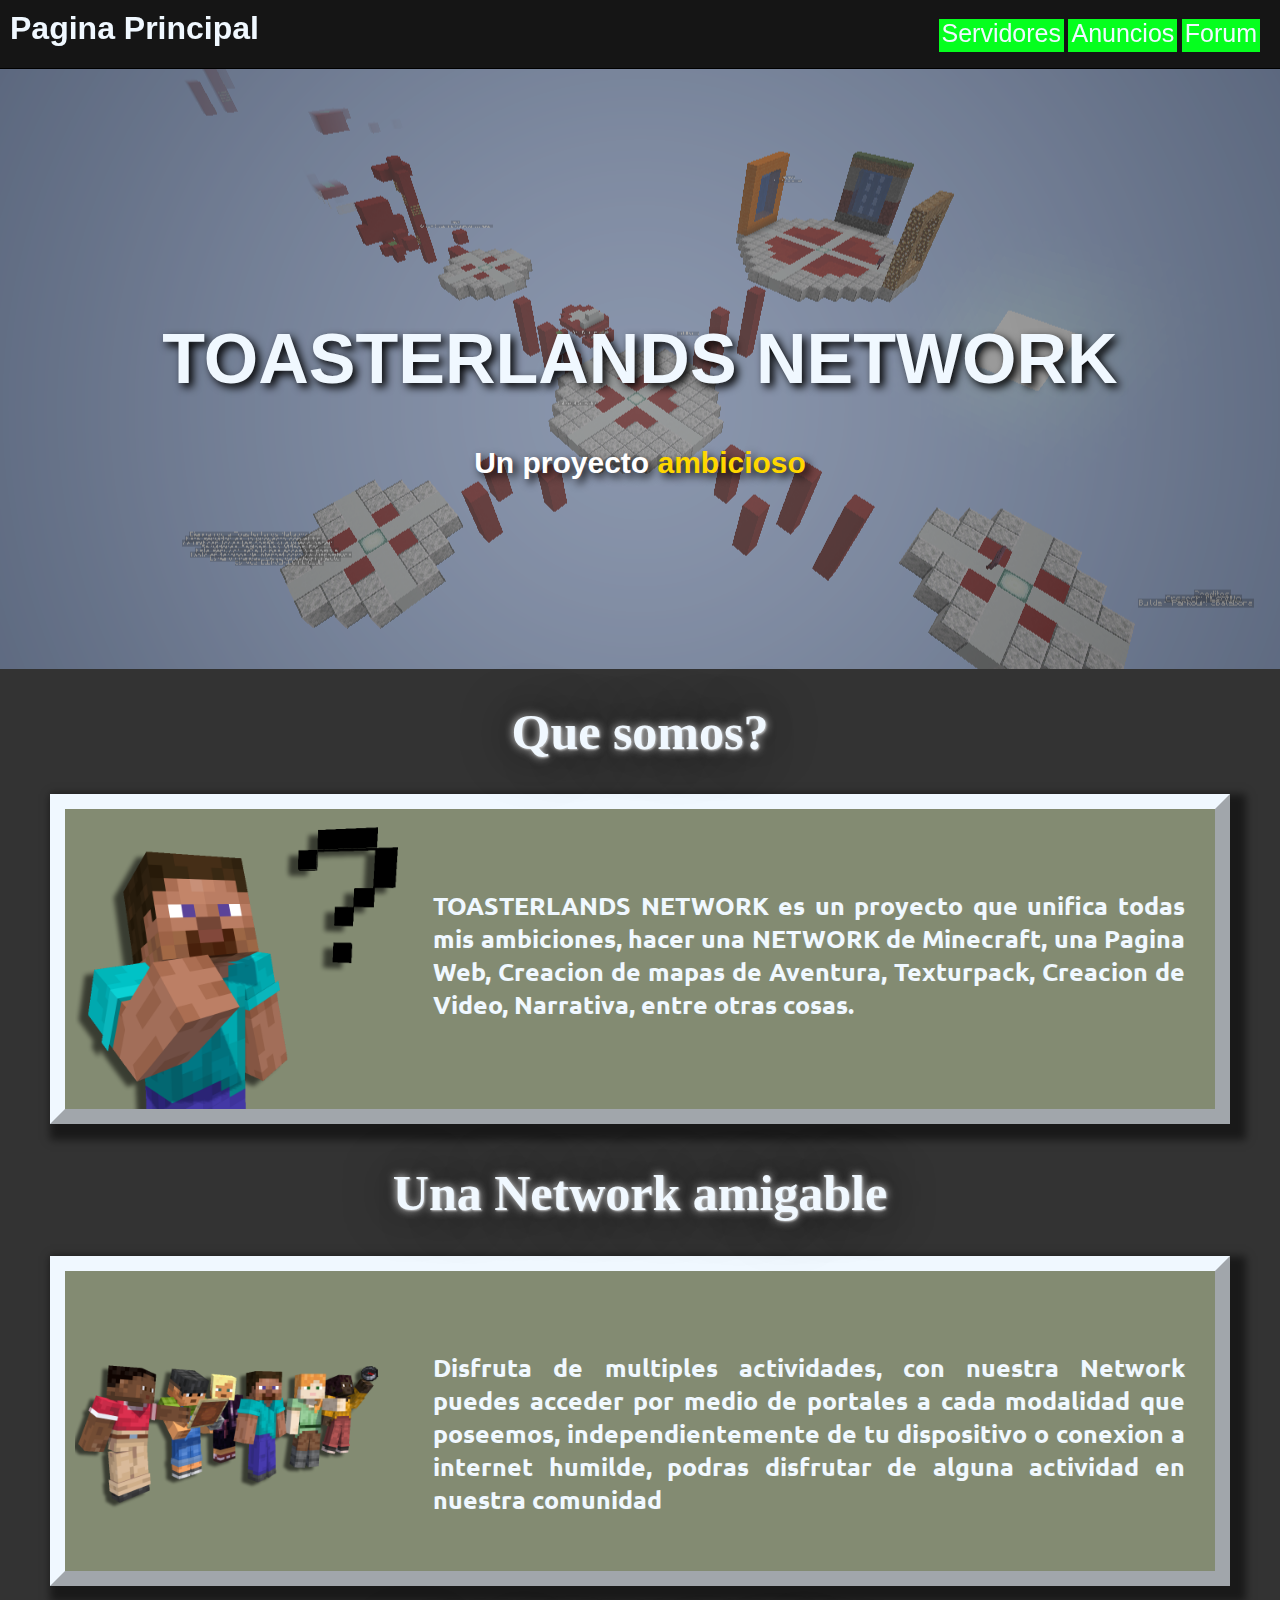
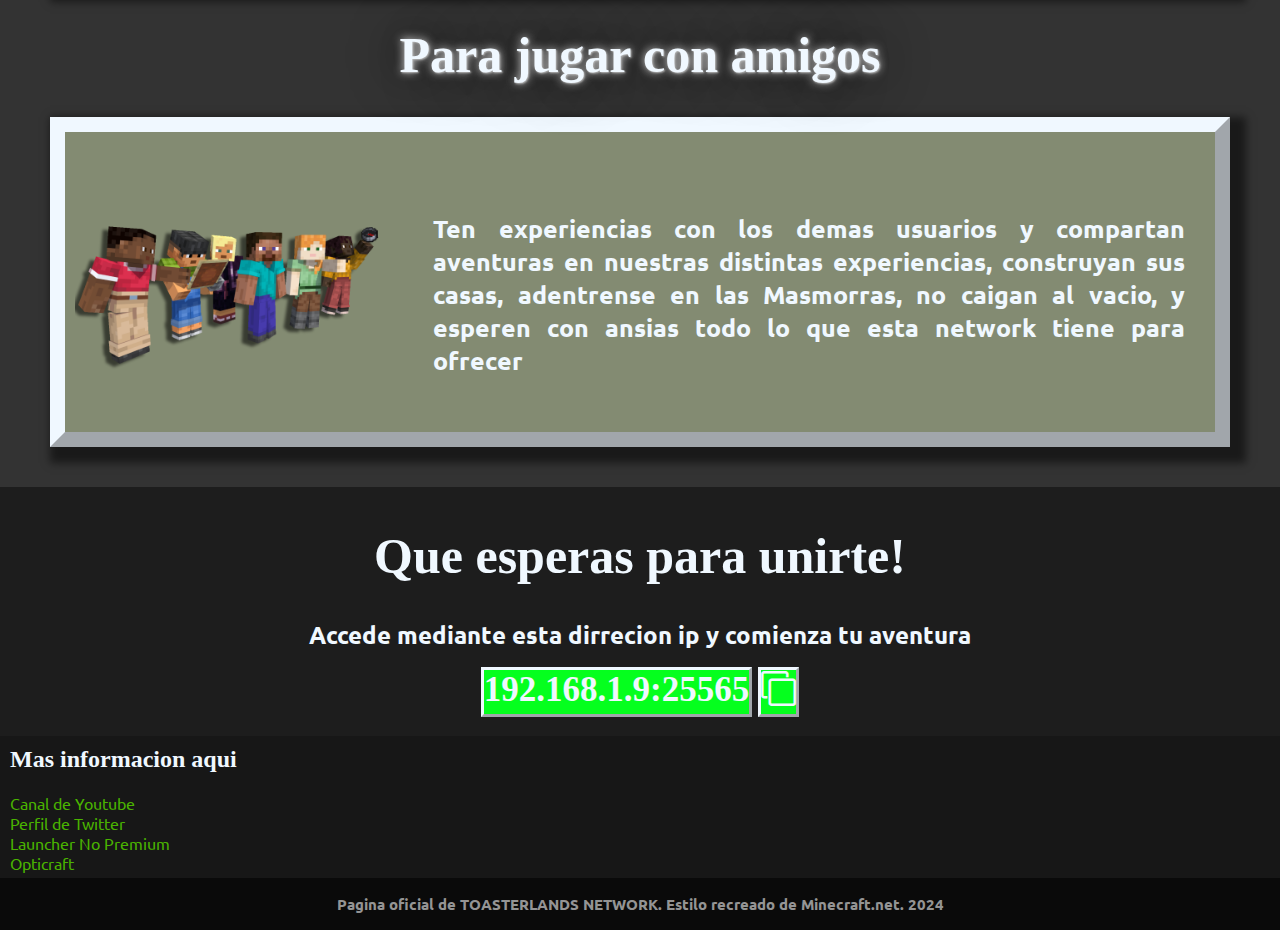
==== index.html @ e724c520 "Newfont" ====
<!DOCTYPE html>
<html lang="en">
<head>
    <meta charset="UTF-8">
    <meta name="viewport" content="width=device-width, initial-scale=1.0">
    <title> TOASTERLANDS NETWORK</title>
    <link rel="stylesheet" href="style.css">
    <link rel="preconnect" href="https://fonts.googleapis.com">
<link rel="preconnect" href="https://fonts.gstatic.com" crossorigin>
<link href="https://fonts.googleapis.com/css2?family=Ubuntu:ital,wght@0,300;0,400;0,500;0,700;1,300;1,400;1,500;1,700&display=swap" rel="stylesheet">
<link href="https://fonts.cdnfonts.com/css/minecraft-4" rel="stylesheet">
<link rel="stylesheet" href="src/font-awesome-4.7.0/css/font-awesome.min.css"> 
<link rel="icon" type="image/jpg" href="src/weblogo/Glitch.png">




</head>
<body>
     <header>
            <h1 class="titulobarra"> Pagina Principal </h1>
            <div class="enlacestope">
                <a href="https://www.google.com" class="enlacet" target="_blank"> Servidores</a>
                <a href="https://www.google.com" class="enlacet" target="_blank"> Anuncios</a>
                <a href="https://www.google.com" class="enlacet" target="_blank"> Forum</a>
            </div>  
            
     </header>
     <div class="cajarelleno"></div>
     <div class="content">

        <div class="weclome">
             <h1 class="titbiv"> TOASTERLANDS NETWORK </h1>
             <h2 class="subtitbiv"> Un proyecto <span style="color: gold;">ambicioso</span></h2>
        </div>

        <h1 class="titdesc"> Que somos?</h1>

        <div class="Descbox">
            <img src="src/img/render3SR.png" alt="Steve Pregunta" class="imgdesc" style="margin-left: 10px;">
            <p class="texboc"> TOASTERLANDS NETWORK es un proyecto que unifica todas mis ambiciones, hacer una NETWORK de Minecraft, una Pagina Web, Creacion
                de mapas de Aventura, Texturpack, Creacion de Video, Narrativa, entre otras cosas.
            </p>
            
        </div>

        <h1 class="titdesc"> Una Network amigable</h1>

        <div class="Descbox">
            <img src="src/img/render2SR.png" alt="Steve Pregunta" class="imgdesc" style="margin-left: 10px;">
            <p class="texboc"> Disfruta de multiples actividades, con nuestra Network puedes acceder por medio de portales a cada modalidad que
                poseemos, independientemente de tu dispositivo o conexion a internet humilde, podras disfrutar de alguna actividad en nuestra 
                comunidad
            </p>
            
        </div>

         <h1 class="titdesc"> Para jugar con amigos</h1>

        <div class="Descbox">
            <img src="src/img/render2SR.png" alt="Steve Pregunta" class="imgdesc" style="margin-left: 10px;">
            <p class="texboc"> Ten experiencias con los demas usuarios y compartan aventuras en nuestras distintas experiencias,
                construyan sus casas, adentrense en las Masmorras, no caigan al vacio, y esperen con ansias todo lo que esta network 
                tiene para ofrecer
            </p>
            
        </div>
        
        <div class="finalofpage">
            <h1 class="titfinal"> Que esperas para unirte! </h1>
            <h2 class="subtitfinal"> Accede mediante esta dirrecion ip y comienza tu aventura</h2>
                <div style="justify-content: center; text-align: center;">
                    <h2>
                        <span class="textocop">192.168.1.9:25565</span>
                        <span class="botoncopia"> <a href="" target="_top"><i class="fa fa-clone" aria-hidden="true"></i></a></span>
                        
                        
                    </h2>
                </div>    
            </div>
        </div>
         
     </div>

     <footer>
            
		<div class="contfut">
            <h2 class="titfut"> Mas informacion aqui </h2>

            <div class="filas">
                    <div class="fila">
                        
                        <a href="https://www.youtube.com/@mlsotillo1482" target="_blank"> Canal de Youtube</a><br>
                        <a href="https://x.com/Lsotillo2M" target="_blank"> Perfil de Twitter</a><br>
                        <a href="https://llaun.ch/en" target="_blank"> Launcher No Premium</a><br>
                        <a href="https://optijuegos.github.io/" target="_blank"> Opticraft</a><br>

                <!--   
                    </div>
                    <div class="fila">

                            <a href="https://www.google.com"> Google</a><br>
                            <a href="https://www.google.com"> Google</a><br>
                            <a href="https://www.google.com"> Google</a><br>
                            <a href="https://www.google.com"> Google</a><br>


                        
                    </div>
                    <div class="fila">

                        <a href="https://www.google.com"> Google</a><br>
                        <a href="https://www.google.com"> Google</a><br>
                        <a href="https://www.google.com"> Google</a><br>
                        <a href="https://www.google.com"> Google</a><br>


                    </div>
                --> 
            </div>
       
        </div>
        <div class="copy">
                <h3> Pagina oficial de TOASTERLANDS NETWORK. Estilo recreado de Minecraft.net. 2024</h3>
        </div>  
	
    </footer>
</body>
</html>
---- style.css ----
body{
    margin: 0;
    font-family: "Ubuntu", sans-serif;
    background-color: rgb(50, 50, 50);
    
}

/* Barra tope*/

header{
    background-color: rgba(30, 30, 30, 0.7);
    display: flex;
    justify-content: space-between;
    position: fixed;
    width: 100%;
    font-family: 'Minecraft', sans-serif;
                                                
}

.titulobarra{
    
    margin-top: 0;
    color: aliceblue;
    padding-top: 10px;
    padding-left: 10px;
}

/* ENLACES */

.enlacestope{
    
    margin-top: 19px;
    margin-right: 20px;
}

.enlacestope :link{
    
  text-decoration: none;
  color: aliceblue;


}

.enlacestope :visited{
    
    text-decoration: none;
    color: aliceblue;


  }
  
  .enlacestope :hover{
    
    text-decoration: none;
    color: aliceblue;
    border-style: solid;
    border-color: rgb(255, 255, 255);
    
  } 


.enlacet {

    background-color: rgb(5, 255, 30);
    border-width: 3px;
    padding-left: 3px;
    padding-right: 3px;
    font-size: 25px;    
    padding-bottom: 5px;
}





/*Relleno*/

.cajarelleno{

    height: 69px;
    background-color: rgb(0, 0, 0);
}

/* Imagen Bienvenida*/

.weclome {

        
    height: 600px;
    background-color: red;
    background-image: url(src/img/fondo.png);
    background-position-x: 50%;
    background-position-y: 40%;
    text-align: center;
}

.titbiv{
    margin-top: 0;
    font-family: 'Minecraft', sans-serif;
    padding-top: 250px;
    color: aliceblue;
    font-size: 70px;
 
    text-shadow: 4px 4px 8px rgb(0, 0, 0);

}

.subtitbiv{
    color: rgb(255, 255, 255);
    font-size: 30px;
    font-family: 'Minecraft', sans-serif;
    text-shadow: 4px 4px 8px rgb(0, 0, 0);
 
}

.content {
    background-color: rgb(51, 51, 51); /*Color del fondo*/
}

/* Cajas de Descripciones*/

.titdesc {

    font-size: 50px;
    color: aliceblue;
    font-family: 'Minecraft';
    text-align: center;
    text-shadow: 10px;
    text-shadow: 1px 1px 2px rgb(181, 181, 181), 0 0 1em rgb(0, 0, 0), 0 0 0.2em rgb(255, 255, 255);
}

.Descbox{

    display: flex;
    justify-content: center;    
    background-color: rgb(131, 139, 114);
    margin-left: 50px;
    margin-right: 50px;
    border-color: aliceblue;
    border-width: 15px;
    border-style: outset;
    color: aliceblue;
   margin-bottom: 40px;
    box-shadow: 8px 8px 8px 8px rgba(0, 0, 0, 0.5);
    
}


.imgdesc {

    height: 300px;
}

.texboc {

    margin-top: 80px;
    margin-right: 30px;
    text-align: justify;
    margin-left: 30px;
    font-size: 25px;
    font-weight: bold;
}

.finalofpage {
    background-color: rgb(29, 29, 29);
    margin-bottom: 0;
    height: 250px;
}

.titfinal{

    color: aliceblue;
    text-align: center;
    font-family: 'Minecraft';
    font-size: 50px;
    padding-top: 40px;
}

.subtitfinal{

    color: aliceblue;
    text-align: center;
}

.textocop{

    background-color: rgb(5, 255, 30);
    border-style: outset;
    border-width: 3px;
    border-color: aliceblue;
    font-size: 35px;
    padding-bottom: 5px;
    color: aliceblue;
    font-family: 'Minecraft';
}

.botoncopia{
    background-color: rgb(5, 255, 30);
    border-style: outset;
    border-width: 3px;
    border-color: aliceblue;
    font-size: 35px;
    padding-bottom: 5px;
    color: aliceblue;
    font-family: 'Minecraft';
    font-weight: bold;
}

.botoncopia :link{
    color: aliceblue;

}

.botoncopia :visited{
    color: aliceblue;

}

.botoncopia :hover{
    color: rgb(251, 255, 0);


}



/* Final de pagina*/

footer{
    
    background-color: black;


}

.contfut {
    margin-top: -21px;
    background-color: rgb(23, 23, 23);

    
}

.titfut{   

    padding-top: 10px;
    margin-left: 10px;
    color: aliceblue;
    font-family: 'Minecraft';
}

.filas{

    display: flex;
    padding-bottom: 5px;
}

.fila {

    margin-left: 10px;
    margin-right: 10px;
}

.fila :link {

    text-decoration: none;
    color: rgb(74, 179, 0);
}

.fila :visited {

    text-decoration: none;
    color: rgb(74, 179, 0);
}

.fila :hover{

    color: whitesmoke;
    text-decoration: underline;
}

.copy {

    background-color: rgb(10, 10, 10) ;
    color: rgb(148, 148, 148);
    text-align: center;
    padding-top: 1px;
    padding-bottom: 1px;
    font-size: 80%;
    
    
}
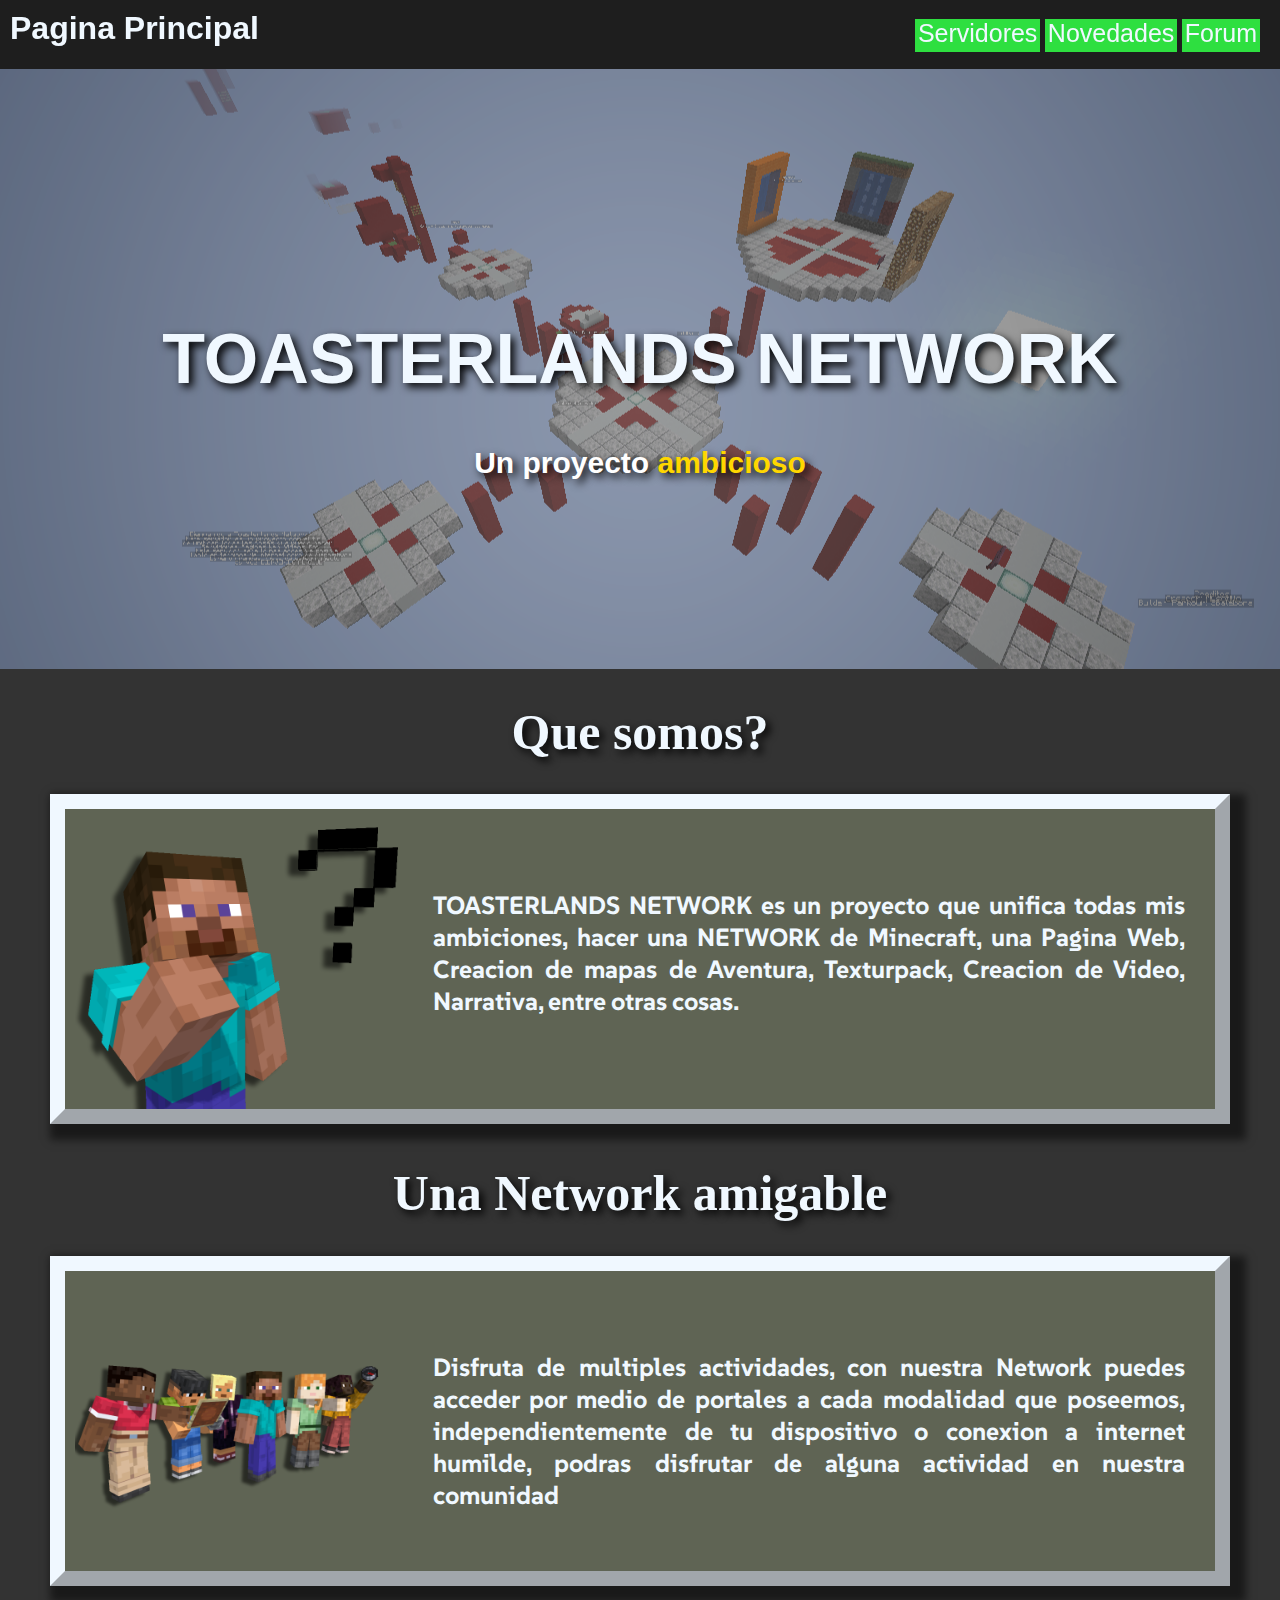
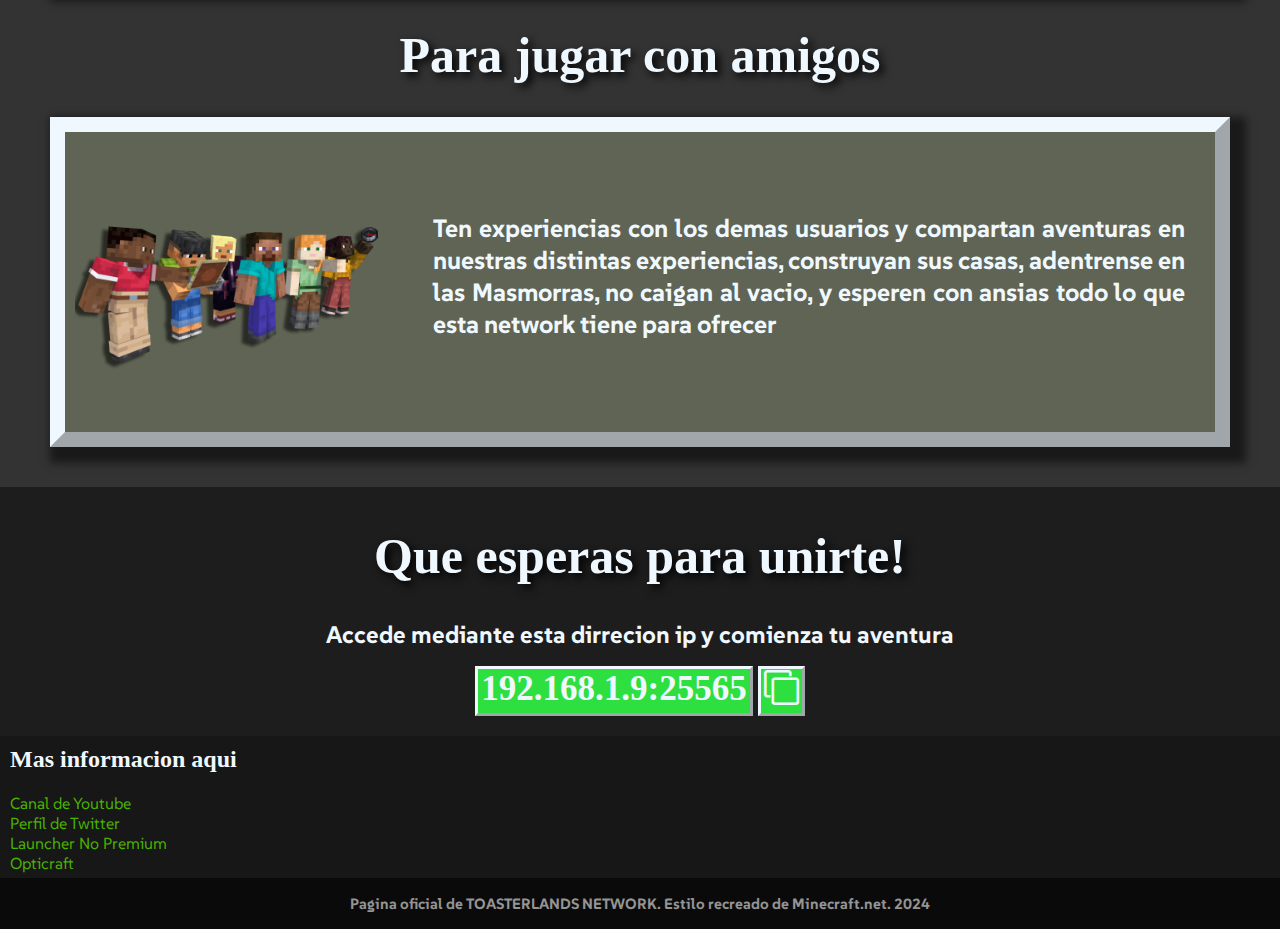
==== commit 489e0e93: "Novedades" ====
--- a/index.html
+++ b/index.html
@@ -11,6 +11,10 @@
 <link href="https://fonts.cdnfonts.com/css/minecraft-4" rel="stylesheet">
 <link rel="stylesheet" href="src/font-awesome-4.7.0/css/font-awesome.min.css"> 
 <link rel="icon" type="image/jpg" href="src/weblogo/Glitch.png">
+<link rel="preconnect" href="https://fonts.googleapis.com">
+<link rel="preconnect" href="https://fonts.gstatic.com" crossorigin>
+<link href="https://fonts.googleapis.com/css2?family=SUSE:wght@100..800&display=swap" rel="stylesheet">
+<script src="acciones.js"></script>
 
 
 
@@ -21,7 +25,7 @@
             <h1 class="titulobarra"> Pagina Principal </h1>
             <div class="enlacestope">
                 <a href="https://www.google.com" class="enlacet" target="_blank"> Servidores</a>
-                <a href="https://www.google.com" class="enlacet" target="_blank"> Anuncios</a>
+                <a href="anuncios.html" class="enlacet" target="_self"> Novedades</a>
                 <a href="https://www.google.com" class="enlacet" target="_blank"> Forum</a>
             </div>  
             
@@ -72,7 +76,7 @@
                 <div style="justify-content: center; text-align: center;">
                     <h2>
                         <span class="textocop">192.168.1.9:25565</span>
-                        <span class="botoncopia"> <a href="" target="_top"><i class="fa fa-clone" aria-hidden="true"></i></a></span>
+                        <span class="botoncopia" onclick="copiario()"> <a href="" target="_top"><i class="fa fa-clone" aria-hidden="true"></i></a></span>
                         
                         
                     </h2>
--- a/style.css
+++ b/style.css
@@ -1,6 +1,6 @@
 body{
     margin: 0;
-    font-family: "Ubuntu", sans-serif;
+    font-family: "SUSE", sans-serif;
     background-color: rgb(50, 50, 50);
     
 }
@@ -61,7 +61,7 @@
 
 .enlacet {
 
-    background-color: rgb(5, 255, 30);
+    background-color: rgb(46, 223, 64);
     border-width: 3px;
     padding-left: 3px;
     padding-right: 3px;
@@ -78,7 +78,7 @@
 .cajarelleno{
 
     height: 69px;
-    background-color: rgb(0, 0, 0);
+    background-color: rgb(30, 30, 30);
 }
 
 /* Imagen Bienvenida*/
@@ -126,14 +126,14 @@
     font-family: 'Minecraft';
     text-align: center;
     text-shadow: 10px;
-    text-shadow: 1px 1px 2px rgb(181, 181, 181), 0 0 1em rgb(0, 0, 0), 0 0 0.2em rgb(255, 255, 255);
+    text-shadow: 4px 4px 8px rgb(0, 0, 0);
 }
 
 .Descbox{
 
     display: flex;
     justify-content: center;    
-    background-color: rgb(131, 139, 114);
+    background-color: rgb(95, 100, 84);
     margin-left: 50px;
     margin-right: 50px;
     border-color: aliceblue;
@@ -174,6 +174,7 @@
     font-family: 'Minecraft';
     font-size: 50px;
     padding-top: 40px;
+    text-shadow: 4px 4px 8px rgb(0, 0, 0);
 }
 
 .subtitfinal{
@@ -184,7 +185,7 @@
 
 .textocop{
 
-    background-color: rgb(5, 255, 30);
+    background-color: rgb(46, 223, 64);
     border-style: outset;
     border-width: 3px;
     border-color: aliceblue;
@@ -192,10 +193,13 @@
     padding-bottom: 5px;
     color: aliceblue;
     font-family: 'Minecraft';
+    padding-left: 3px;
+    padding-right: 3px;
+    
 }
 
 .botoncopia{
-    background-color: rgb(5, 255, 30);
+    background-color: rgb(46, 223, 64);
     border-style: outset;
     border-width: 3px;
     border-color: aliceblue;
@@ -204,6 +208,8 @@
     color: aliceblue;
     font-family: 'Minecraft';
     font-weight: bold;
+    padding-left: 3px;
+    padding-right: 3px;
 }
 
 .botoncopia :link{
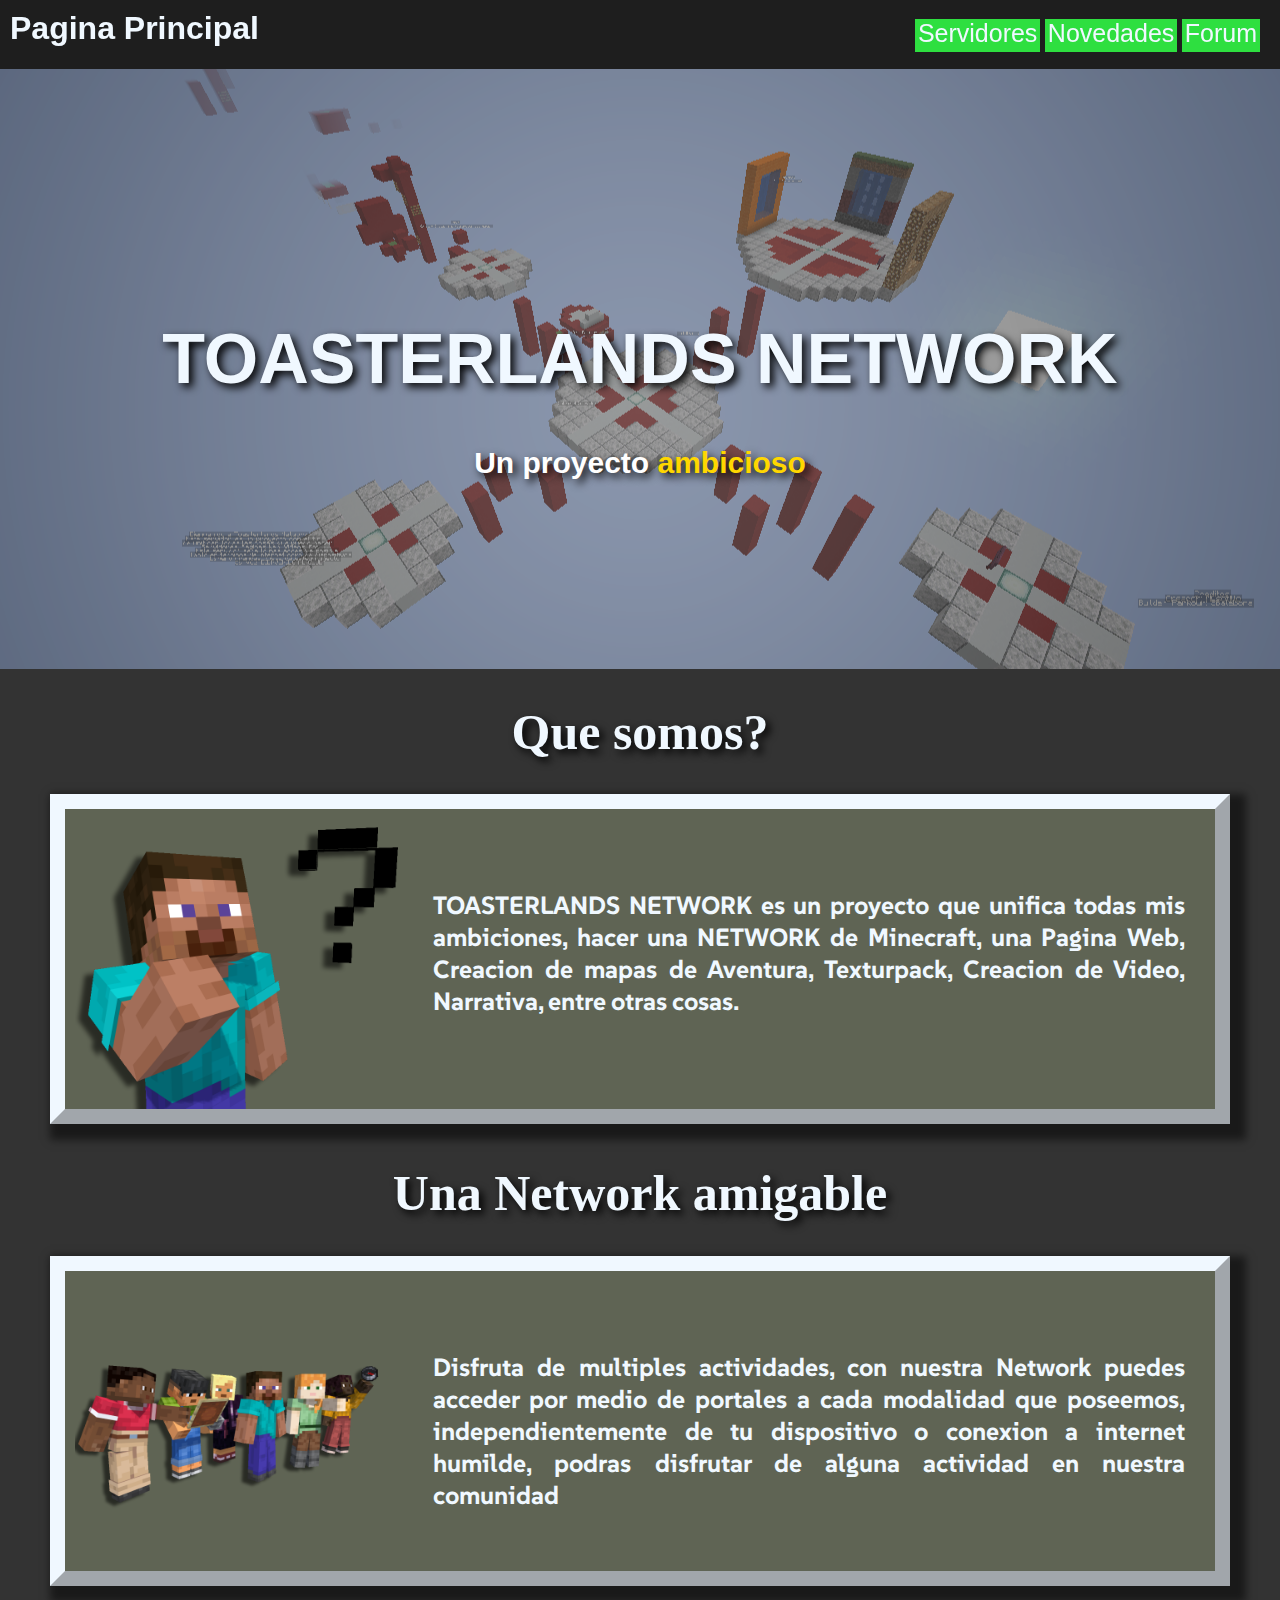
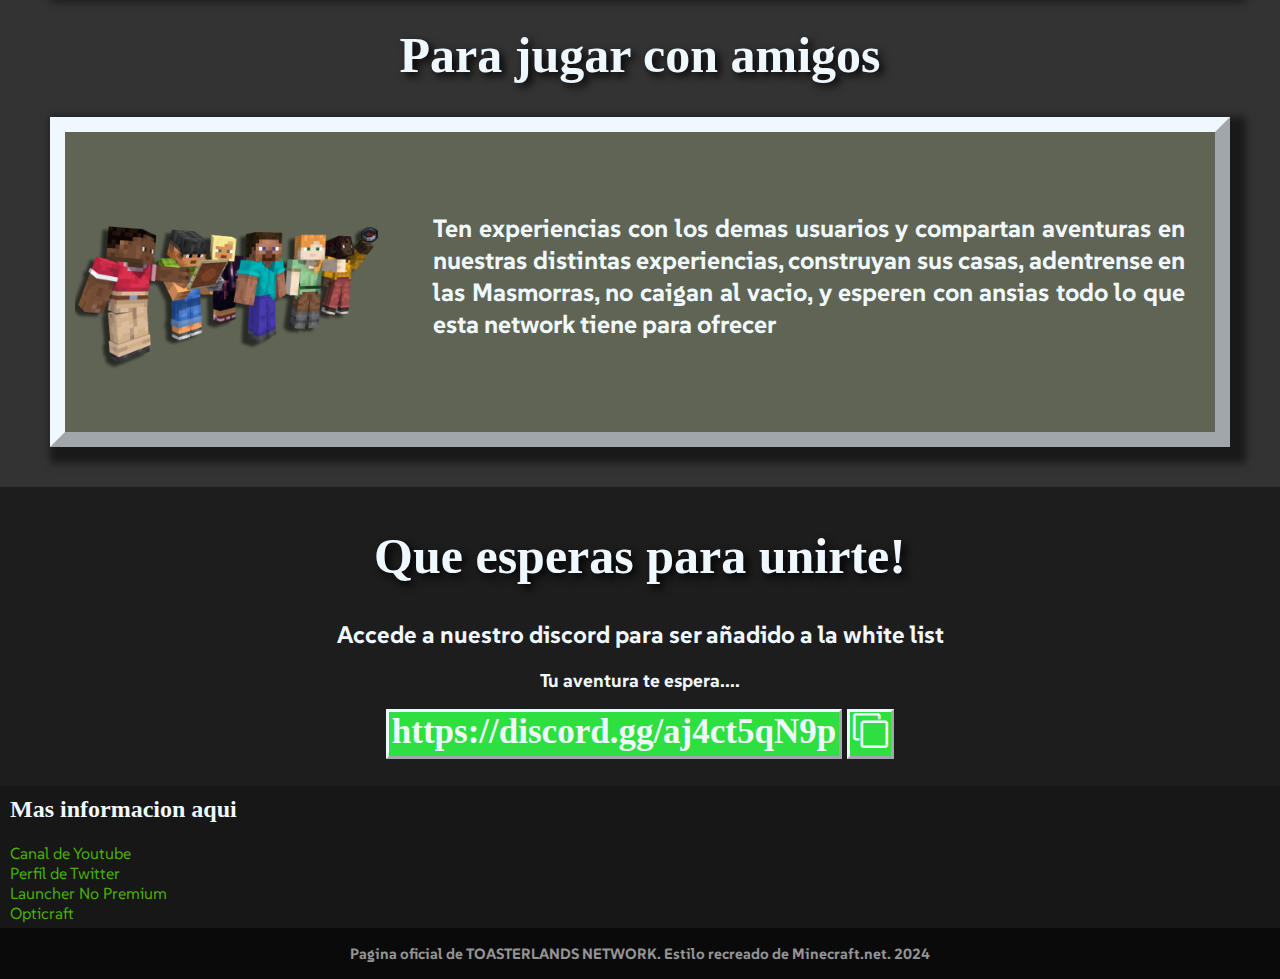
==== commit 706fe325: "discord" ====
--- a/index.html
+++ b/index.html
@@ -72,10 +72,11 @@
         
         <div class="finalofpage">
             <h1 class="titfinal"> Que esperas para unirte! </h1>
-            <h2 class="subtitfinal"> Accede mediante esta dirrecion ip y comienza tu aventura</h2>
+            <h2 class="subtitfinal"> Accede a nuestro discord para ser añadido a la white list</h2>
+            <h3 class="subtitfinal"> Tu aventura te espera....</h2>
                 <div style="justify-content: center; text-align: center;">
                     <h2>
-                        <span class="textocop">192.168.1.9:25565</span>
+                        <span class="textocop">https://discord.gg/aj4ct5qN9p</span>
                         <span class="botoncopia" onclick="copiario()"> <a href="" target="_top"><i class="fa fa-clone" aria-hidden="true"></i></a></span>
                         
                         
--- a/style.css
+++ b/style.css
@@ -163,8 +163,8 @@
 
 .finalofpage {
     background-color: rgb(29, 29, 29);
-    margin-bottom: 0;
-    height: 250px;
+    margin-bottom: -21px;
+    height: 300px;
 }
 
 .titfinal{
@@ -240,7 +240,7 @@
 }
 
 .contfut {
-    margin-top: -21px;
+   
     background-color: rgb(23, 23, 23);
 
     
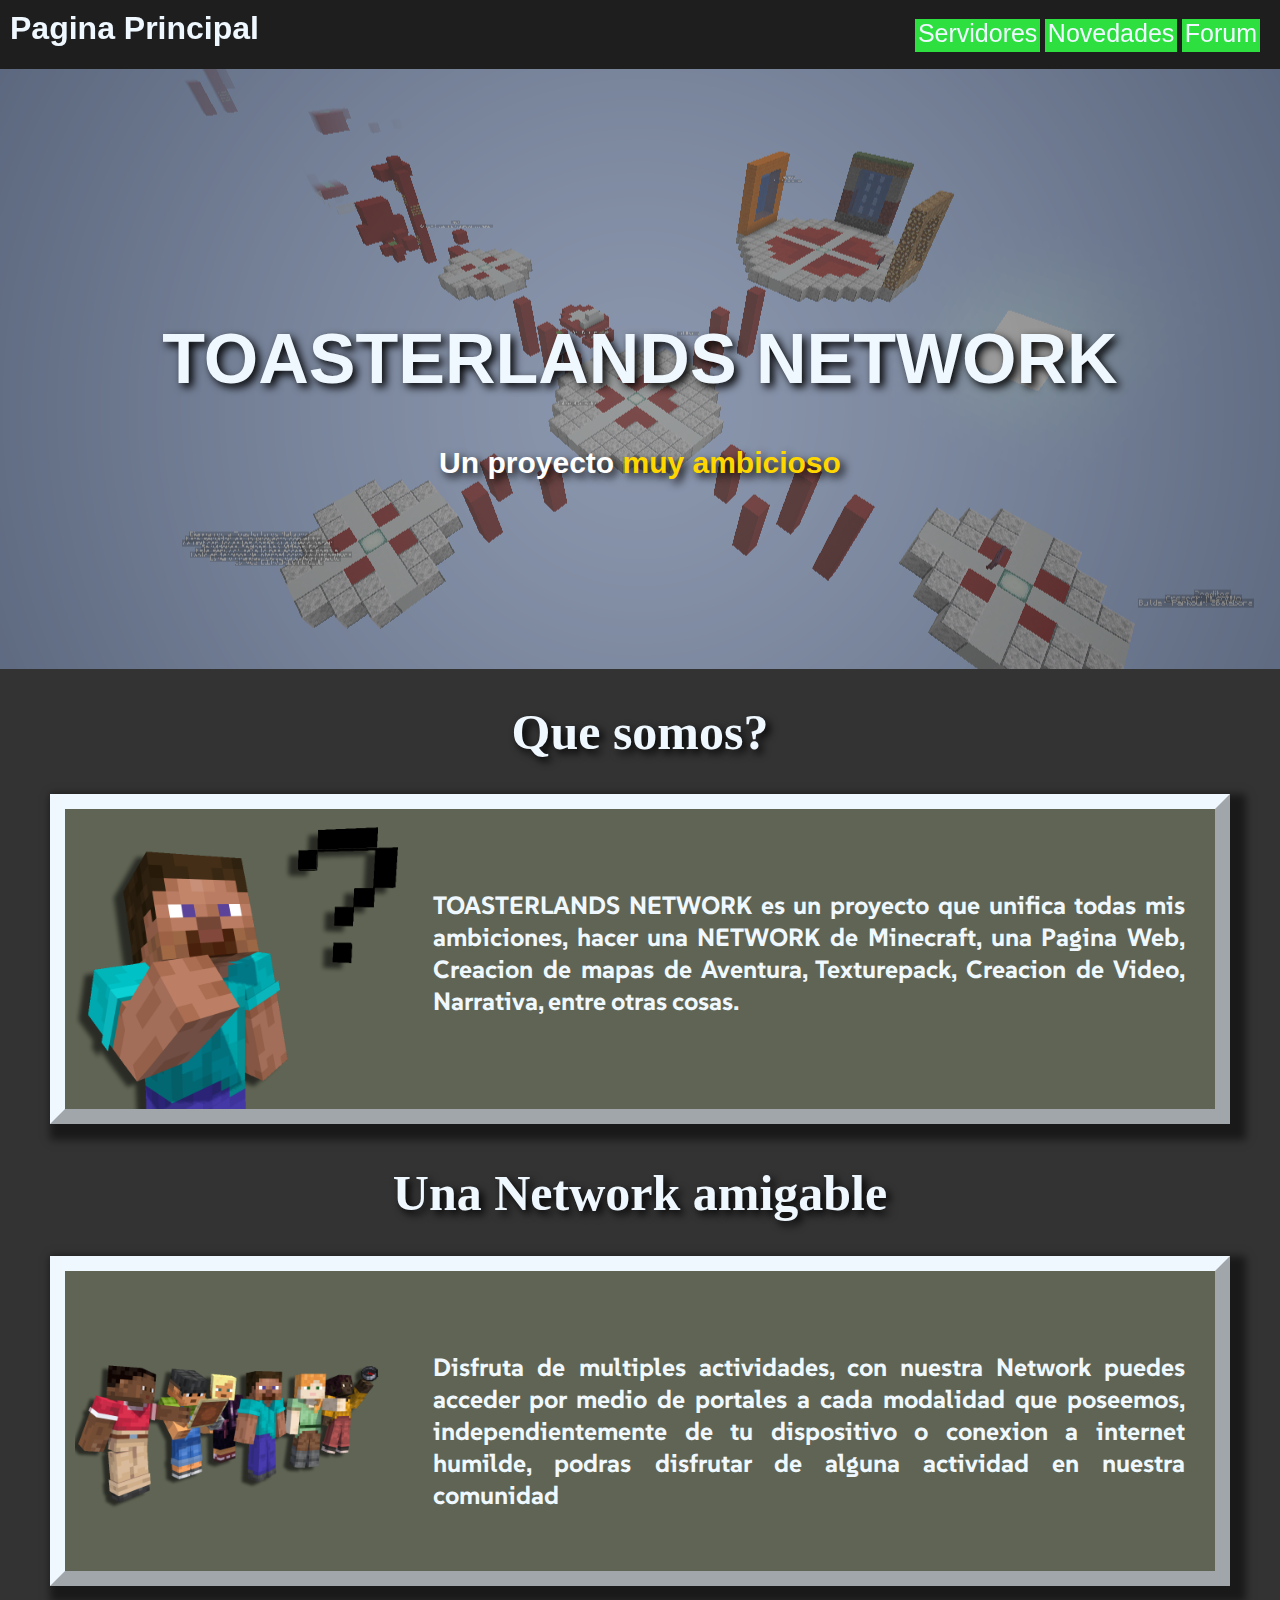
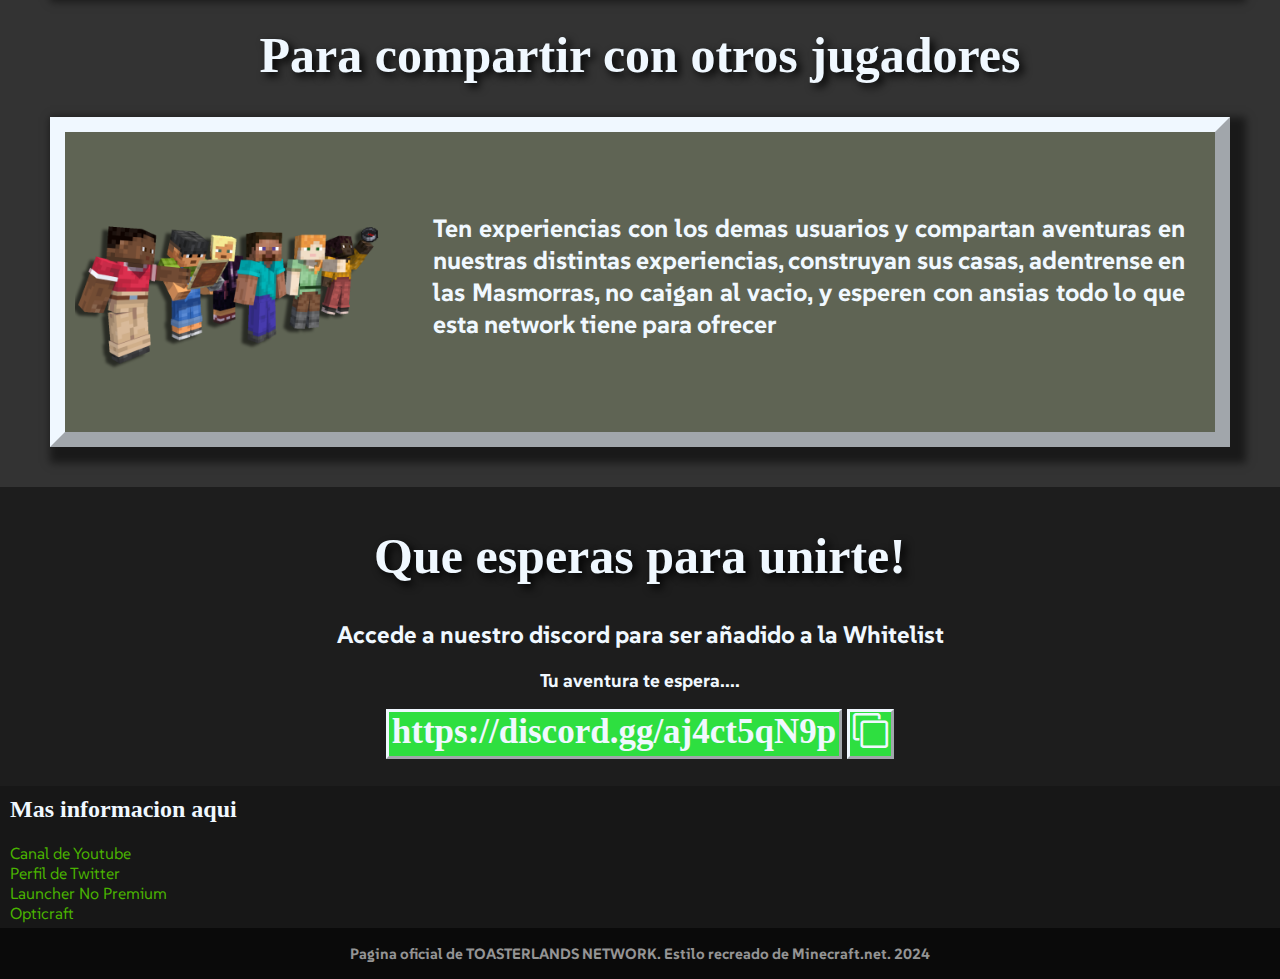
==== commit 361e1511: "muy" ====
--- a/index.html
+++ b/index.html
@@ -35,7 +35,7 @@
 
         <div class="weclome">
              <h1 class="titbiv"> TOASTERLANDS NETWORK </h1>
-             <h2 class="subtitbiv"> Un proyecto <span style="color: gold;">ambicioso</span></h2>
+             <h2 class="subtitbiv"> Un proyecto <span style="color: gold;">muy ambicioso</span></h2>
         </div>
 
         <h1 class="titdesc"> Que somos?</h1>
@@ -43,7 +43,7 @@
         <div class="Descbox">
             <img src="src/img/render3SR.png" alt="Steve Pregunta" class="imgdesc" style="margin-left: 10px;">
             <p class="texboc"> TOASTERLANDS NETWORK es un proyecto que unifica todas mis ambiciones, hacer una NETWORK de Minecraft, una Pagina Web, Creacion
-                de mapas de Aventura, Texturpack, Creacion de Video, Narrativa, entre otras cosas.
+                de mapas de Aventura, Texturepack, Creacion de Video, Narrativa, entre otras cosas.
             </p>
             
         </div>
@@ -59,7 +59,7 @@
             
         </div>
 
-         <h1 class="titdesc"> Para jugar con amigos</h1>
+         <h1 class="titdesc"> Para compartir con otros jugadores</h1>
 
         <div class="Descbox">
             <img src="src/img/render2SR.png" alt="Steve Pregunta" class="imgdesc" style="margin-left: 10px;">
@@ -72,7 +72,7 @@
         
         <div class="finalofpage">
             <h1 class="titfinal"> Que esperas para unirte! </h1>
-            <h2 class="subtitfinal"> Accede a nuestro discord para ser añadido a la white list</h2>
+            <h2 class="subtitfinal"> Accede a nuestro discord para ser añadido a la Whitelist</h2>
             <h3 class="subtitfinal"> Tu aventura te espera....</h2>
                 <div style="justify-content: center; text-align: center;">
                     <h2>
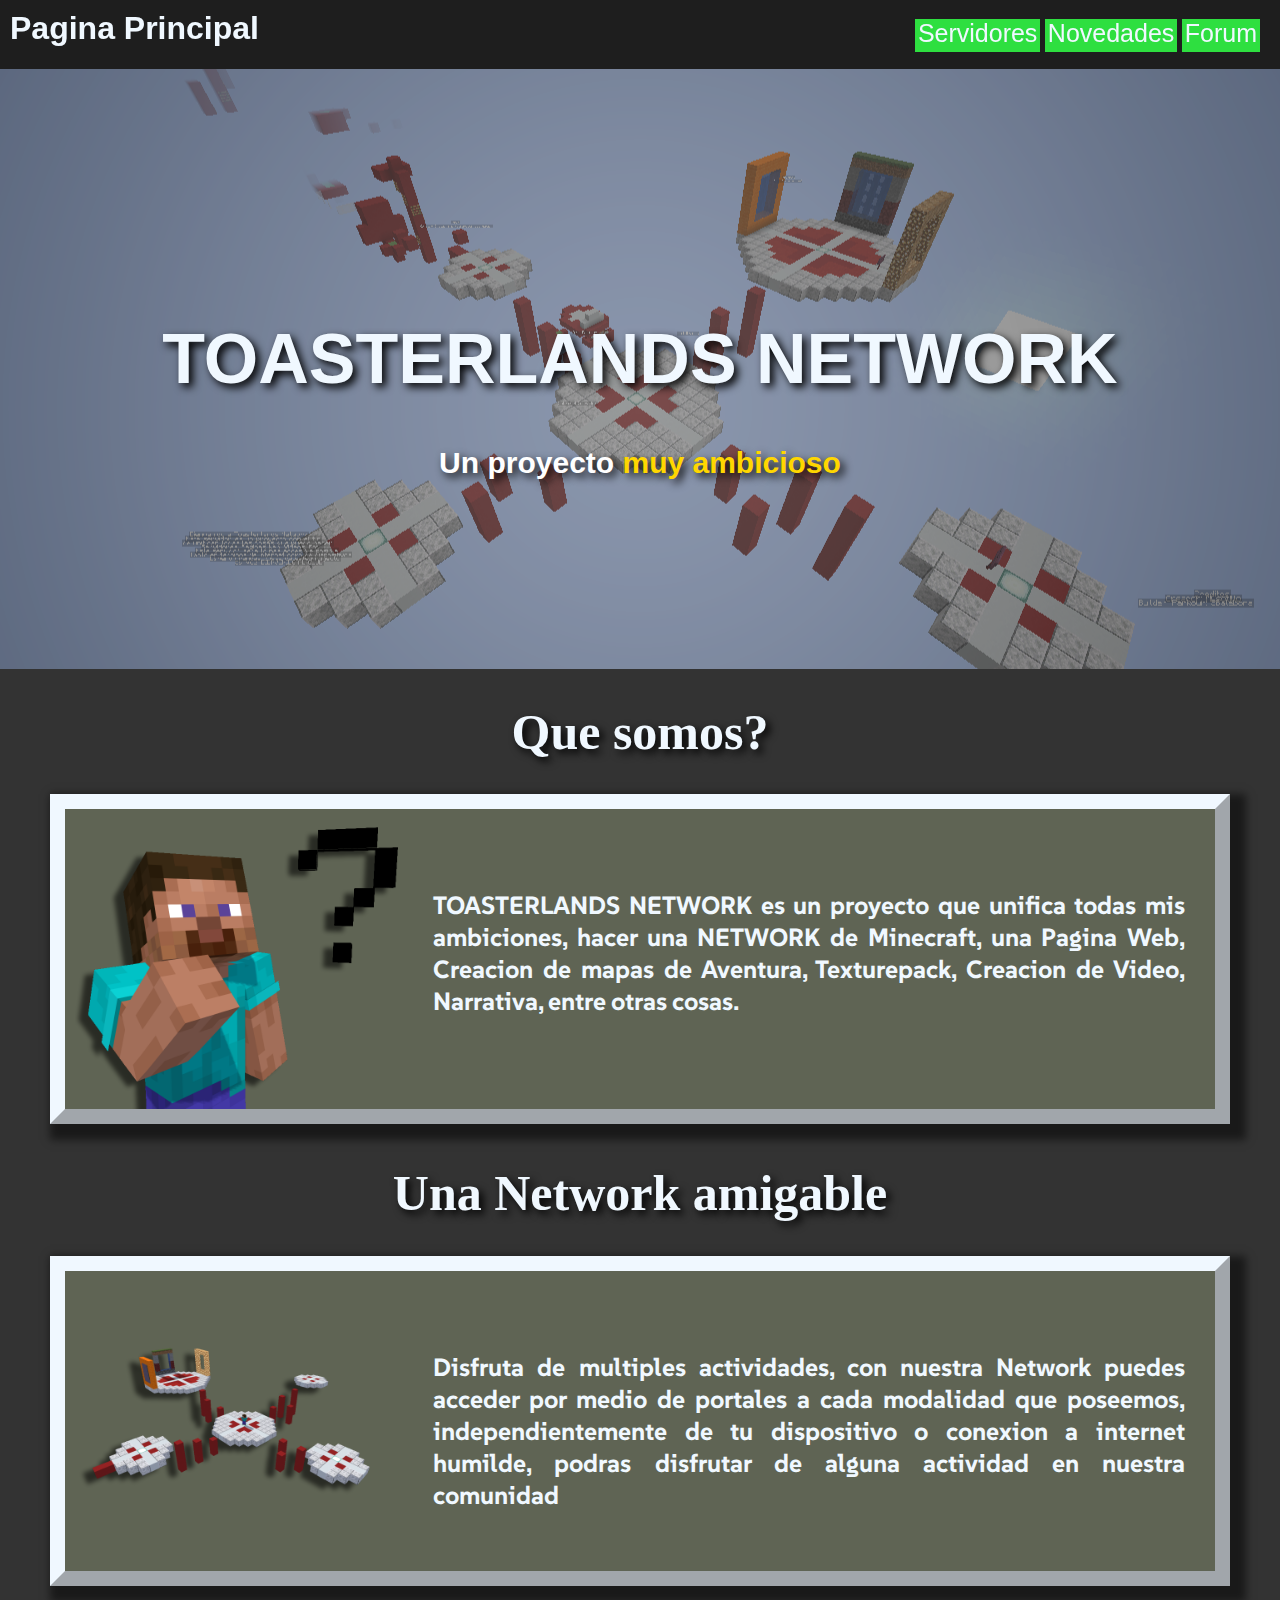
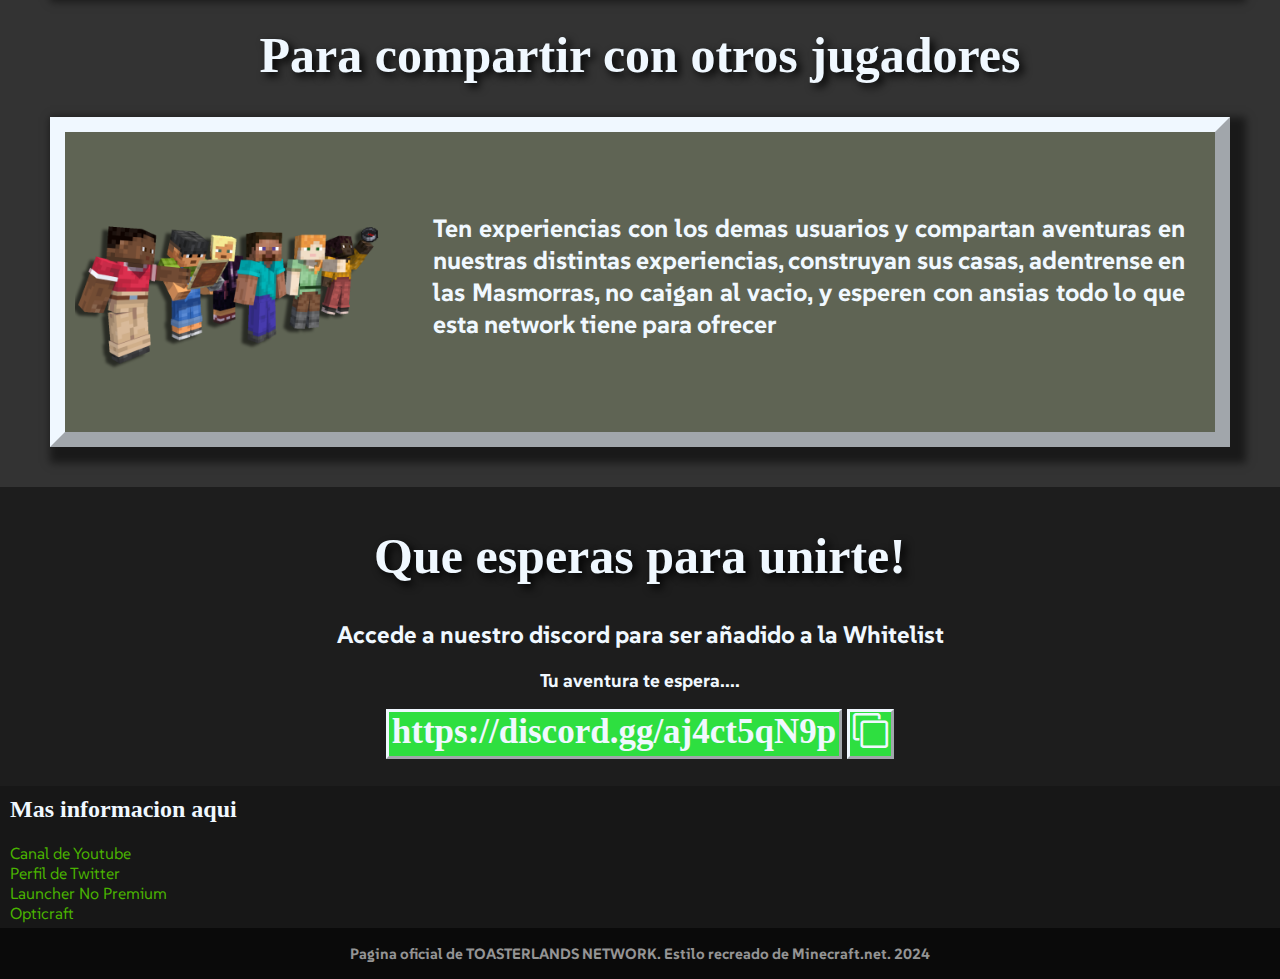
==== commit 15d2ab5d: "image" ====
--- a/index.html
+++ b/index.html
@@ -26,7 +26,7 @@
             <div class="enlacestope">
                 <a href="https://www.google.com" class="enlacet" target="_blank"> Servidores</a>
                 <a href="anuncios.html" class="enlacet" target="_self"> Novedades</a>
-                <a href="https://www.google.com" class="enlacet" target="_blank"> Forum</a>
+                <a href="https://www.chatbro.com/es/68zP9/" class="enlacet" target="_blank"> Forum</a>
             </div>  
             
      </header>
@@ -51,7 +51,7 @@
         <h1 class="titdesc"> Una Network amigable</h1>
 
         <div class="Descbox">
-            <img src="src/img/render2SR.png" alt="Steve Pregunta" class="imgdesc" style="margin-left: 10px;">
+            <img src="src/img/render6SR.png" alt="Steve Pregunta" class="imgdesc" style="margin-left: 10px;">
             <p class="texboc"> Disfruta de multiples actividades, con nuestra Network puedes acceder por medio de portales a cada modalidad que
                 poseemos, independientemente de tu dispositivo o conexion a internet humilde, podras disfrutar de alguna actividad en nuestra 
                 comunidad
@@ -130,5 +130,7 @@
         </div>  
 	
     </footer>
+
+
 </body>
 </html>